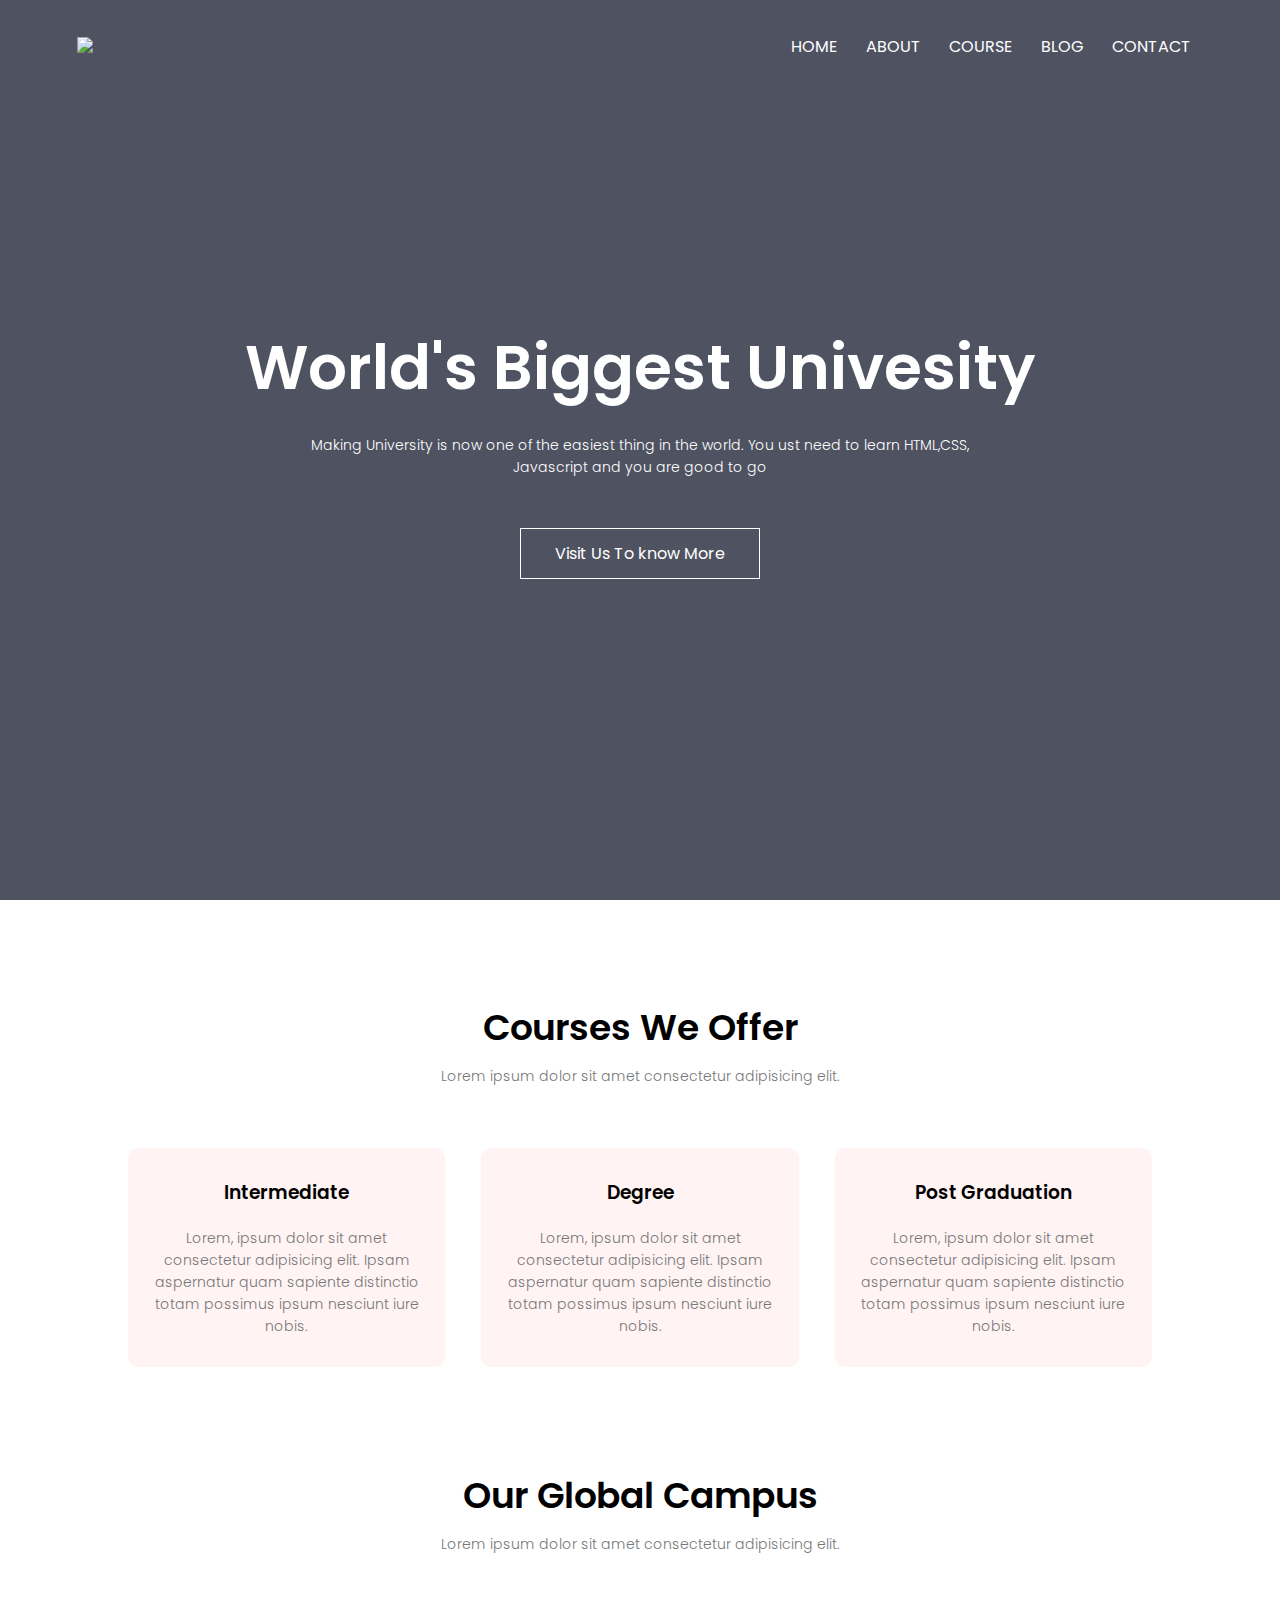
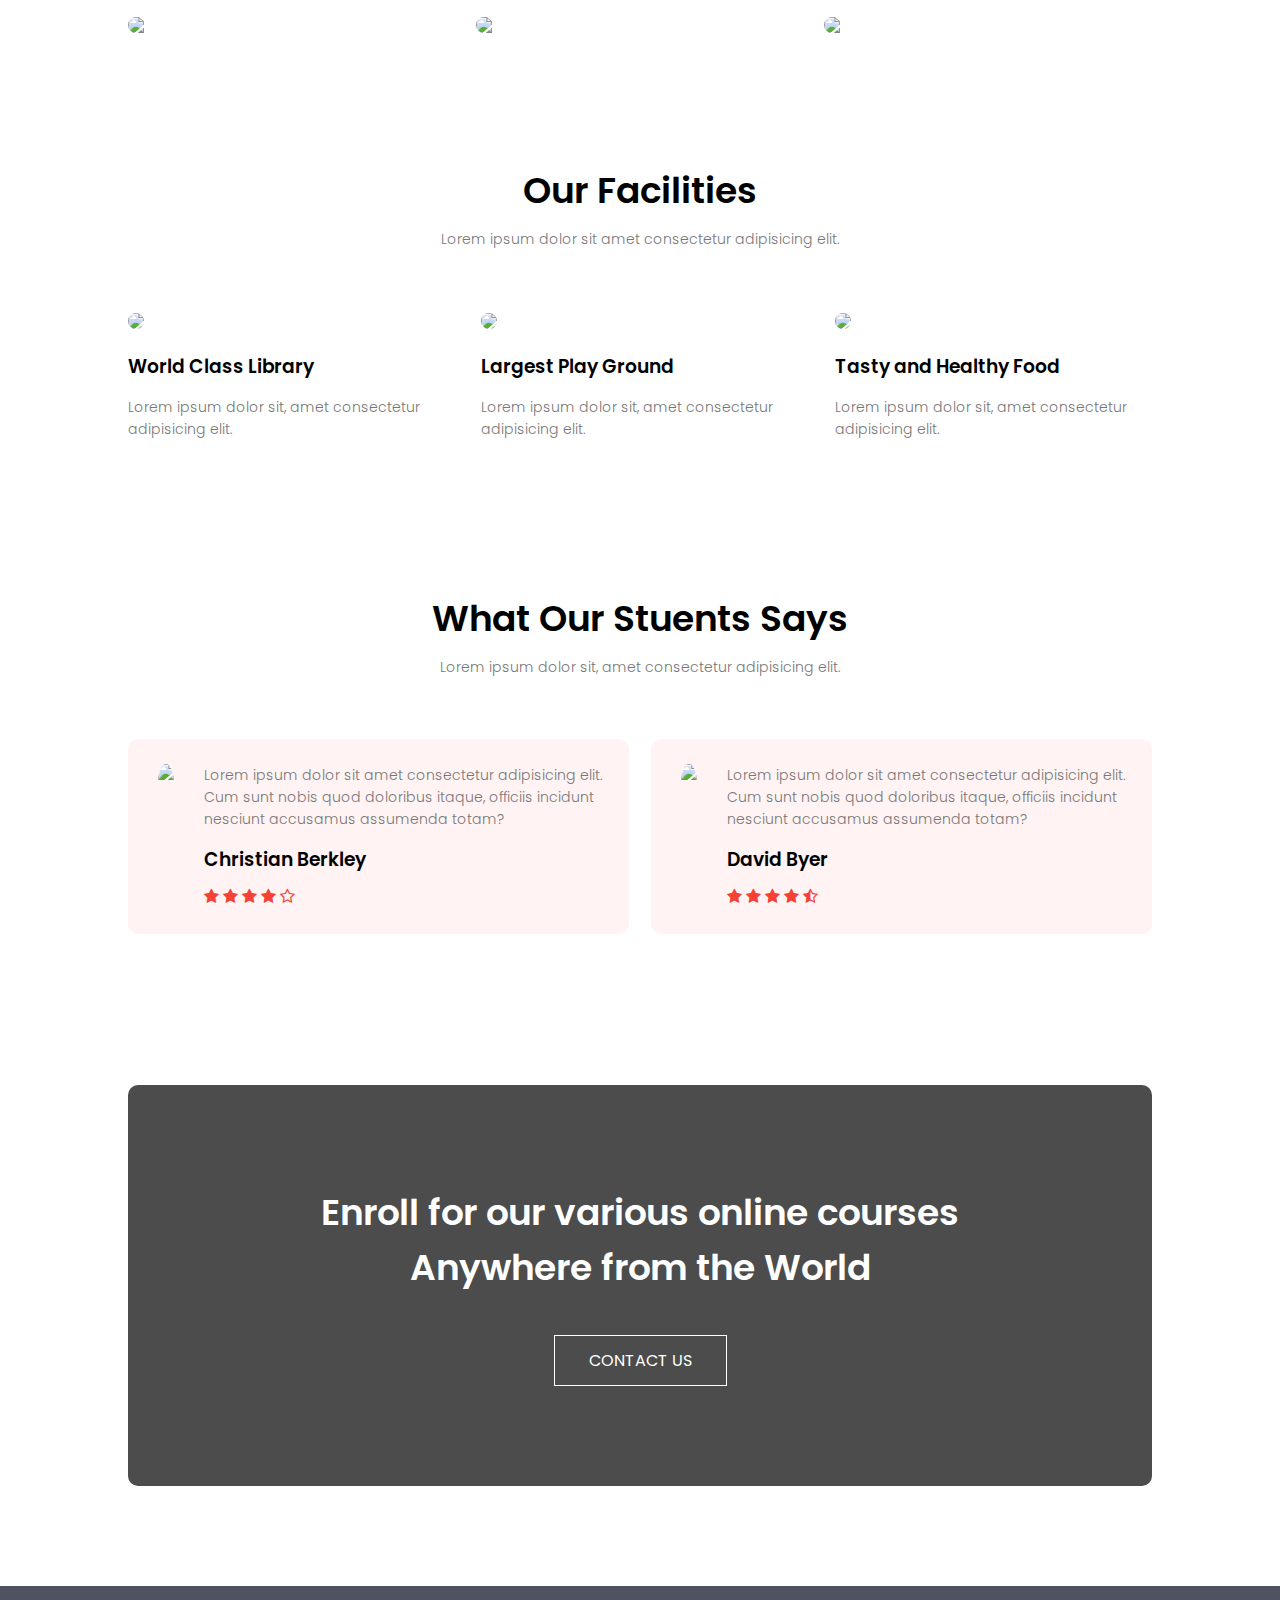
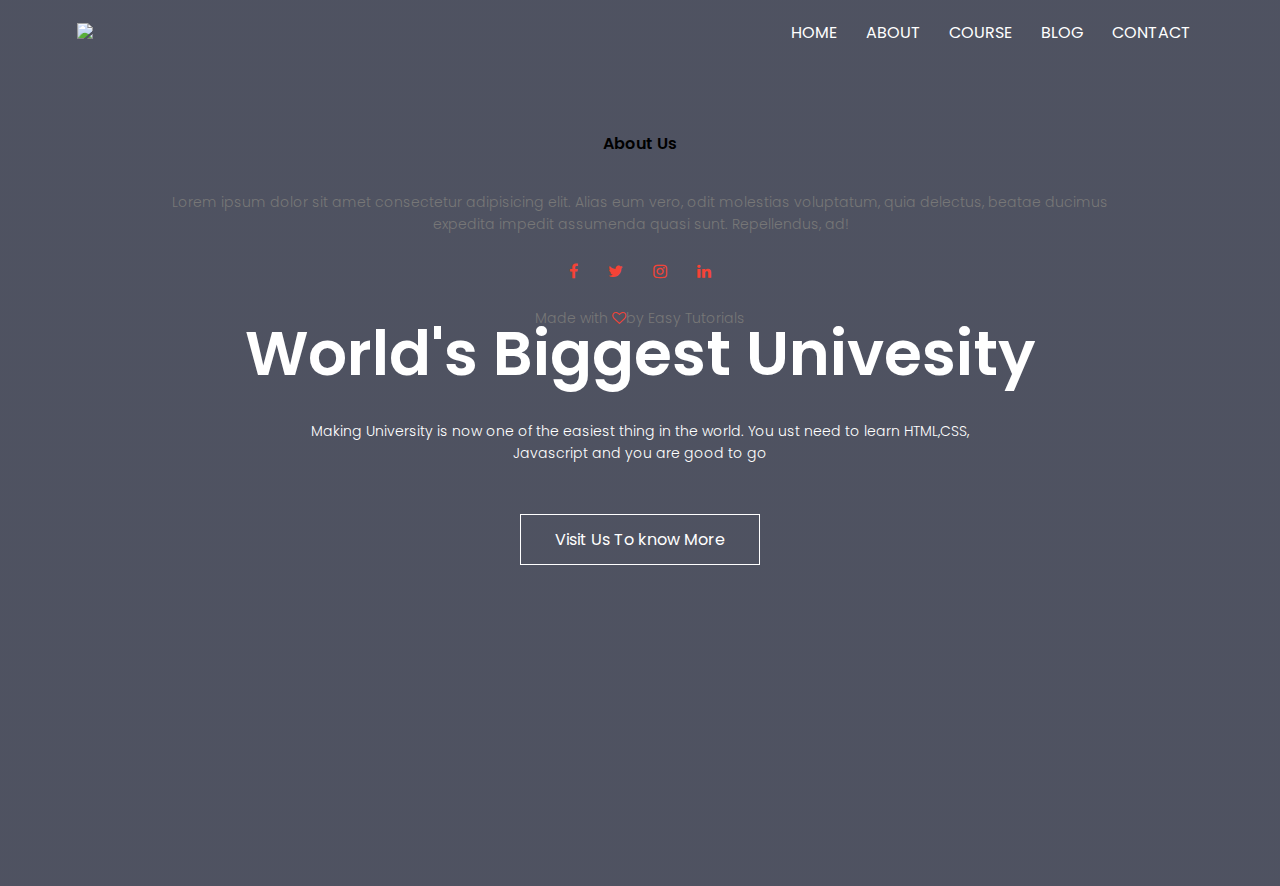
==== index.html @ 87d534fd "Files" ====
<!DOCTYPE html>
<html lang="en">
<head>
    <meta charset="UTF-8">
    <meta name="viewport" content="width=device-width, initial-scale=1.0">
    <title>University Website Design</title>
    <link rel="stylesheet" href="style.css">
    <link rel="preconnect" href="https://fonts.googleapis.com">
<link rel="preconnect" href="https://fonts.gstatic.com" crossorigin>
<link href="https://fonts.googleapis.com/css2?family=Montserrat&family=Permanent+Marker&family=Poppins:wght@100;200;300;400;600;700&family=Ubuntu&display=swap" rel="stylesheet">
<link rel="stylesheet" href="https://stackpath.bootstrapcdn.com/font-awesome/4.7.0/css/font-awesome.min.css">
</head>
<body>
    <section class="header">
        <nav>
            <a href="university.html"><img src="eduford_img/logo.png" ></a>
            <div class="nav-links" id="nav-links">
                <i class="fa fa-times" onclick="hideMenu()"></i>
                <ul>
                    <li><a href="university.html">HOME</a></li>
                    <li><a href="universityabout.html">ABOUT</a></li>
                    <li><a href="universitycourse.html">COURSE</a></li>
                    <li><a href="universityblog.html">BLOG</a></li>
                    <li><a href="universitycontact.html">CONTACT</a></li>
                  </ul>
            </div>
            <i class="fa fa-bars" onclick="showMenu()"></i>
        </nav>

<div class="text-box">
    <h1>World's Biggest Univesity</h1>
    <p>Making University is now one of the easiest thing in the world. You ust need to learn HTML,CSS,<br>Javascript and you are good to go</p>
    <a href="" class="hero-btn">Visit Us To know More</a>
</div>

    </section>
<!--------Course--------->

<section class="course">
    <h1>Courses We Offer</h1>
    <p>Lorem ipsum dolor sit amet consectetur adipisicing elit.</p>

    <div class="row">
        <div class="course-col">
            <h3>Intermediate</h3>
            <p>Lorem, ipsum dolor sit amet consectetur adipisicing elit. Ipsam aspernatur quam sapiente distinctio totam possimus ipsum nesciunt iure nobis.</p>
        </div>
            <div class="course-col">
                <h3>Degree</h3>
                <p>Lorem, ipsum dolor sit amet consectetur adipisicing elit. Ipsam aspernatur quam sapiente distinctio totam possimus ipsum nesciunt iure nobis.</p>
            </div>
                <div class="course-col">
                    <h3>Post Graduation</h3>
                    <p>Lorem, ipsum dolor sit amet consectetur adipisicing elit. Ipsam aspernatur quam sapiente distinctio totam possimus ipsum nesciunt iure nobis.</p>
                </div>
        </div>
    </div>

</section>

<!--------campus--------->

<section class="campus">
    <h1>Our Global Campus</h1>
   <p>Lorem ipsum dolor sit amet consectetur adipisicing elit.</p>
   <div class="row">
    <div class="campus-col">
        <img src="eduford_img/london.png">
        <div class="layer">
            <h3>LONDON</h3>
            
        </div>
    </div>
    <div class="campus-col">
        <img src="eduford_img/newyork.png">
        <div class="layer">
            <h3>NEW YORK</h3>
            
        </div>
    </div>
    <div class="campus-col">
        <img src="eduford_img/washington.png">
        <div class="layer">
            <h3>WASHINGTON</h3>
            
        </div>
    </div>
   </div>

</section>

<!-------Facilities-------->

<section class="facilities">
    <h1>Our Facilities</h1>
    <p>Lorem ipsum dolor sit amet consectetur adipisicing elit.</p>

    <div class="row">
        <div class="facilities-col">
            <img src="eduford_img/library.png">
            <h3>World Class Library</h3>
            <p>Lorem ipsum dolor sit, amet consectetur adipisicing elit.</p>

        </div>
        <div class="facilities-col">
            <img src="eduford_img/basketball.png">
            <h3>Largest Play Ground</h3>
            <p>Lorem ipsum dolor sit, amet consectetur adipisicing elit.</p>

        </div>
        <div class="facilities-col">
            <img src="eduford_img/cafeteria.png">
            <h3>Tasty and Healthy Food</h3>
            <p>Lorem ipsum dolor sit, amet consectetur adipisicing elit.</p>

        </div>
    </div>
 
</section>

<!--------Testimonials------->

<section class="testimonial">
    <h1>What Our Stuents Says</h1>
    <p>Lorem ipsum dolor sit, amet consectetur adipisicing elit.</p>

    <div class="row">
        <div class="testimonial-col">
            <img src="eduford_img/user1.jpg">
            <div>
                <p>Lorem ipsum dolor sit amet consectetur adipisicing elit. Cum sunt nobis quod doloribus itaque, officiis incidunt nesciunt accusamus assumenda totam?</p>
                <h3>Christian Berkley</h3>
                <i class="fa fa-star"></i>
                <i class="fa fa-star"></i>
                <i class="fa fa-star"></i>
                <i class="fa fa-star"></i>
                <i class="fa fa-star-o"></i>
            </div>
        </div>
        <div class="testimonial-col">
            <img src="eduford_img/user2.jpg">
            <div>
                <p>Lorem ipsum dolor sit amet consectetur adipisicing elit. Cum sunt nobis quod doloribus itaque, officiis incidunt nesciunt accusamus assumenda totam?</p>
                <h3>David Byer</h3>
                <i class="fa fa-star"></i>
                <i class="fa fa-star"></i>
                <i class="fa fa-star"></i>
                <i class="fa fa-star"></i>
                <i class="fa fa-star-half-o"></i>
            </div>
        </div>
    </div>
</section>

<!--------Call To Action-------->

<section class="cta">
    <h1>Enroll for our various online courses <br>Anywhere from the World</h1>
    <a href="" class="hero-btn">CONTACT US</a>

</section>

<!DOCTYPE html>
<html lang="en">
<head>
    <meta charset="UTF-8">
    <meta name="viewport" content="width=device-width, initial-scale=1.0">
    <title>University Website Design</title>
    <link rel="stylesheet" href="university.css">
    <link rel="preconnect" href="https://fonts.googleapis.com">
<link rel="preconnect" href="https://fonts.gstatic.com" crossorigin>
<link href="https://fonts.googleapis.com/css2?family=Montserrat&family=Permanent+Marker&family=Poppins:wght@100;200;300;400;600;700&family=Ubuntu&display=swap" rel="stylesheet">
<link rel="stylesheet" href="https://stackpath.bootstrapcdn.com/font-awesome/4.7.0/css/font-awesome.min.css">
</head>
<body>
    <section class="header">
        <nav>
            <a href="university.html"><img src="eduford_img/logo.png" ></a>
            <div class="nav-links" id="nav-links">
                <i class="fa fa-times" onclick="hideMenu()"></i>
                <ul>
                  <li><a href="">HOME</a></li>
                  <li><a href="">ABOUT</a></li>
                  <li><a href="">COURSE</a></li>
                  <li><a href="">BLOG</a></li>
                  <li><a href="">CONTACT</a></li>
                </ul>
            </div>
            <i class="fa fa-bars" onclick="showMenu()"></i>
        </nav>

<div class="text-box">
    <h1>World's Biggest Univesity</h1>
    <p>Making University is now one of the easiest thing in the world. You ust need to learn HTML,CSS,<br>Javascript and you are good to go</p>
    <a href="" class="hero-btn">Visit Us To know More</a>
</div>
<!--------Footer-------->

<section class="footer">
    <h4>About Us</h4>
    <p>Lorem ipsum dolor sit amet consectetur adipisicing elit. Alias eum vero, odit molestias voluptatum, quia delectus, beatae ducimus <br>expedita impedit assumenda quasi sunt. Repellendus, ad!</p>
<div class="icons">
    <i class="fa fa-facebook"></i>
    <i class="fa fa-twitter"></i>
    <i class="fa fa-instagram"></i>
    <i class="fa fa-linkedin"></i>
</div>
<p>Made with  <i class="fa fa-heart-o"></i>by Easy Tutorials</p>
</section>




<!------------javascript for toggle menu ---------->
<script>
    var navLinks = getElementById("navLinks")
    function showMenu(){
        navLinks.style.right = "0";
    }
    function showMenu(){
        navLinks.style.right = "-200px";
    }

</script>


</body>
</html>
---- style.css ----
*{
    margin: 0;
    padding: 0;
    font-family: 'Poppins', sans-serif;
}
.header{
    min-height: 100vh;
    width: 100%;
    background-image: linear-gradient(rgba(4,9,30,0.7),rgba(4,9,30,0.7)),url(eduford_img/banner.png);
    background-position: center;
    background-size: cover;
    position: relative;
}
nav{
    display: flex;
    padding: 2% 6%;
    justify-content: space-between;
    align-items: center;
}
nav img{
    width: 150px;
}
.nav-links{
    flex: 1;
    text-align: right;
}
.nav-links ul li {
    list-style: none;
    display: inline-block;
    padding: 8px 12px;
    position: relative;
}
.nav-links ul li a{
    color: #fff;
    text-decoration: none;
}
.nav-links ul li::after{
    content: '';
    width: 0%;
    height: 2px;
    background: #f44336;
    display: block;
    margin: auto;
    transition: 0.5s;

}
.nav-links ul li:hover::after{
    width: 100%;
}
.text-box{
    width: 90%;
    color: #fff;
    position: absolute;
    top: 50%;
    left: 50%;
    transform: translate(-50%,-50%);
    text-align: center;
}
.text-box h1{
    font-size: 62px;
}
.text-box p{
    margin: 10px 0 40px;
    font-size: 14px;
    color: #fff;
}
.hero-btn{
    display: inline-block;
    text-decoration: none;
    color: #fff;
    border: 1px solid #fff;
    padding: 12px 34px;
    background: transparent;
    position: relative;
    cursor: pointer;
}
.hero-btn:hover{
    border: 1px solid #f44336;
    background: #f44336;
    transition: 1s;
}
nav .fa{
    display: none;
}
@media(max-width: 700px){
    .text-box h1{
        font-size: 20px;
    }
    .nav-links ul li{
        display: block;
    }
    .nav-links {
        position: fixed;
        background: #f44336;
        height: 100vh;
        width: 200px;
        top: 0;
        right: -200px;
        text-align: left;
        z-index: 2;
        transition: 1s;
    }
    nav .fa{
        display: block;
        color: #fff;
        margin: 10px;
        font-size: 22px;
        cursor: pointer;
    }
    .nav-links{
        padding: 30px;
    }
}

/*-----------course-------------*/

.course{
    width: 80%;
    margin: auto;
    text-align: center;
    padding-top: 100px;
}
h1{
    font-size: 36px;
    font-weight: 600;
}
p{
    color: #777;
    font-size: 14px;
    font-weight: 300;
    line-height: 22px;
    padding: 10px;
}
.row{
    margin-top: 5%;
    display: flex;
    justify-content: space-between;
}
.course-col{
    flex-basis: 31%;
    background: #fff3f3;
    border-radius: 10px;
    margin-bottom: 5%;
    padding: 20px 12px;
    box-sizing: border-box;
    transition: 0.5s;
}
h3{
    text-align: center;
    font-weight: 600;
    margin: 10px 0;
}
.course-col:hover{
    box-shadow: 0 0 20px 0 rgba(0,0,0,0.2);
}
@media(max-width: 700px){
    .row{
        flex-direction: column;
    }
}

/*---------campus-----------*/

.campus{
    width: 80%;
    margin: auto;
    text-align: center;
    padding-top: 50px;
}
.campus-col{
    flex-basis: 32%;
    border-radius: 10px;
    margin-bottom: 30px;
    position: relative;
    overflow: hidden;
}
.campus-col img{
    width: 100%;
    display: block;
}
.layer {
    background: transparent;
    height: 100%;
    width: 100%;
    position: absolute;
    top: 0;
    left: 0;
    transition: 0.5s;
}
.layer:hover{
    background: rgba(226, 0, 0, 0.7); ;
    
}
.layer h3{
    width: 100%;
    font-weight: 500;
    color: #fff;
    font-size: 26px;
    bottom: 0;
    left: 50%;
    transform: translateX(-50%);
    position: absolute;
    opacity: 0;
    transition: 0.5s;
}
.layer:hover h3{
    bottom: 49%;
    opacity: 1;
}

/*-------Facilities------*/

.facilities{
    width: 80%;
    margin: auto;
    text-align: center;
    padding-top: 100px;
}
.facilities-col{
    flex-basis: 31%;
    border-radius: 10px;
    margin-bottom: 5%;
    text-align: left;
}
.facilities-col img{
    width: 100%;
    border-radius: 10px;
}
.facilities-col p{
    padding: 0;
}
.facilities-col h3{
    margin-top: 16px;
    margin-bottom: 15px;
    text-align: left;
}

/*-------Testimonials-------*/

.testimonial{
    width: 80%;
    margin: auto;
    padding-top: 100px;
    text-align: center;
}
.testimonial-col{
    flex-basis: 44%;
    border-radius: 10px;
    margin-bottom: 5%;
    text-align: left;
    background: #fff3f3;
    padding: 25px;
    cursor: pointer;
    display: flex;
}
.testimonial-col img{
    height: 40px;
    margin-left: 5px;
    margin-right: 30px;
    border-radius: 50%;
}
.testimonial-col p{
    padding: 0;
}
.testimonial-col h3{
    margin-top: 15px;
    text-align: left;
}
.testimonial-col .fa{
    color: #f44336;
}
@media(max-width: 700px){
    .testimonial-col img{
      
        margin-left: 0;
        margin-right: 15px;
        
    }
}

/*-------Call To Action---------*/

.cta{
    margin: 100px auto;
    width: 80%;
    background-image: linear-gradient(rgba(0,0,0,0.7),rgba(0,0,0,0.7)),url(eduford_img/banner2.jpg);
    background-position: center;
    background-size: cover;
    border-radius: 10px;
    text-align: center;
    padding: 100px 0;
}
.cta h1{
    color: #fff;
    margin-bottom: 40px;
    padding: 0;
}
@media(max-width: 700px){
    .cta h1{
        font-size: 24px;
    }
}

/*-------Footer---------*/

.footer{
    width: 100%;
    text-align: center;
    padding: 30px 0;
}
.footer h4{
    margin-bottom: 25px;
    margin-top: 20px;
    font-weight: 600;
}
.icons .fa{
    color: #f44336;
    margin: 0 13px;
    cursor: pointer;
    padding: 18px 0;
}
.fa-heart-o{
    color: #f44336;
}

/*-------About Us Page-------*/

.sub-header{
    height: 50vh;
    width: 100%;
    background-image: linear-gradient(rgba(4,9,30,0.7),rgba(4,9,30,0.7)),url(eduford_img/background.jpg);
    background-position: center;
    background-size: cover;
    text-align: center;
    color: #fff;
}
.sub-header h1{
    margin-top: 100px;
}
.about-us{
    width: 80%;
    margin: auto;
    padding-top: 80px;
    padding-bottom: 50px;
}
.about-col{
    flex-basis: 48%;
    padding: 30px 2px;
}
.about-col img{
    width: 100%;
}
.about-col h1{
    padding-top: 0;
}
.about-col p{
    padding: 15px 0 25px;
}
.red-btn{
    border: 1px solid #f44336;
    background: transparent;
    color: #f44336;
}
.red-btn:hover{
    color: #fff;
}

/*----------blog content-----------*/

.blog-content{
    width: 80%;
    margin: auto;
    padding: 60px 0;
}
.blog-left{
    flex-basis: 65%;
}
.blog-left img {
    width: 100%;
}
.blog-left h2{
    color: #222;
    font-weight: 600;
    margin: 30px 0;
}   
.blog-left p{
    color: #999;
    padding: 0;
}
.blog-right{
    flex-basis: 32%;
}
.blog-right h3{
    background: #f44336;
    color: #fff;
    padding: 7px 0;
    font-size: 16px;
    margin-bottom: 20ox;
}
.blog-right div{
    display: flex;
    align-items: center;
    justify-content: space-between;
    color: #555;
    padding: 8px;
    box-sizing: border-box;
}
.comment-box{
    border: 1px solid #ccc;
    margin: 50px 0;
    padding: 10px 20px;
}
.comment-box h3{
    text-align: left;

}
.comment-form input, .comment-form textarea{
    width: 100%;
    padding: 10px;
    margin: 15px 0;
    box-sizing: border-box;
    border: none;
    outline: none;
    background: #f0f0f0;
}
.comment-form button{
    margin: 10px 0;
}

@media(max-width:700px){
    .sub-header h1{
        font-size: 24px;
    }
}

/*-------Contact Us--------*/

.location{
    width: 80%;
    margin: auto;
    padding: 80px 0;
}
.location iframe{
    width: 100%;
}
.contact-us{
    width: 80%;
    margin: auto;
}
.contact-col div{
    display: flex;
    align-items: center;
    margin-bottom: 40px;
}
.contact-col div .fa{
    font-size: 28px;
    color: #f44336;
    margin: 10px;
    margin-right: 30px;
}
.contact-col div p{
    padding: 0;
}
.contact-col div h5{
    font-size: 20px;
    margin-bottom: 5px;
    color: #555;
    font-weight: 400;
}
.contact-col input, .contact-col textarea{
    width: 100%;
    padding: 15px;
    margin-bottom: 17px;
    margin-left: 40px;
    outline: none;
    border: 1px solid #ccc;
    box-sizing: border-box;
}
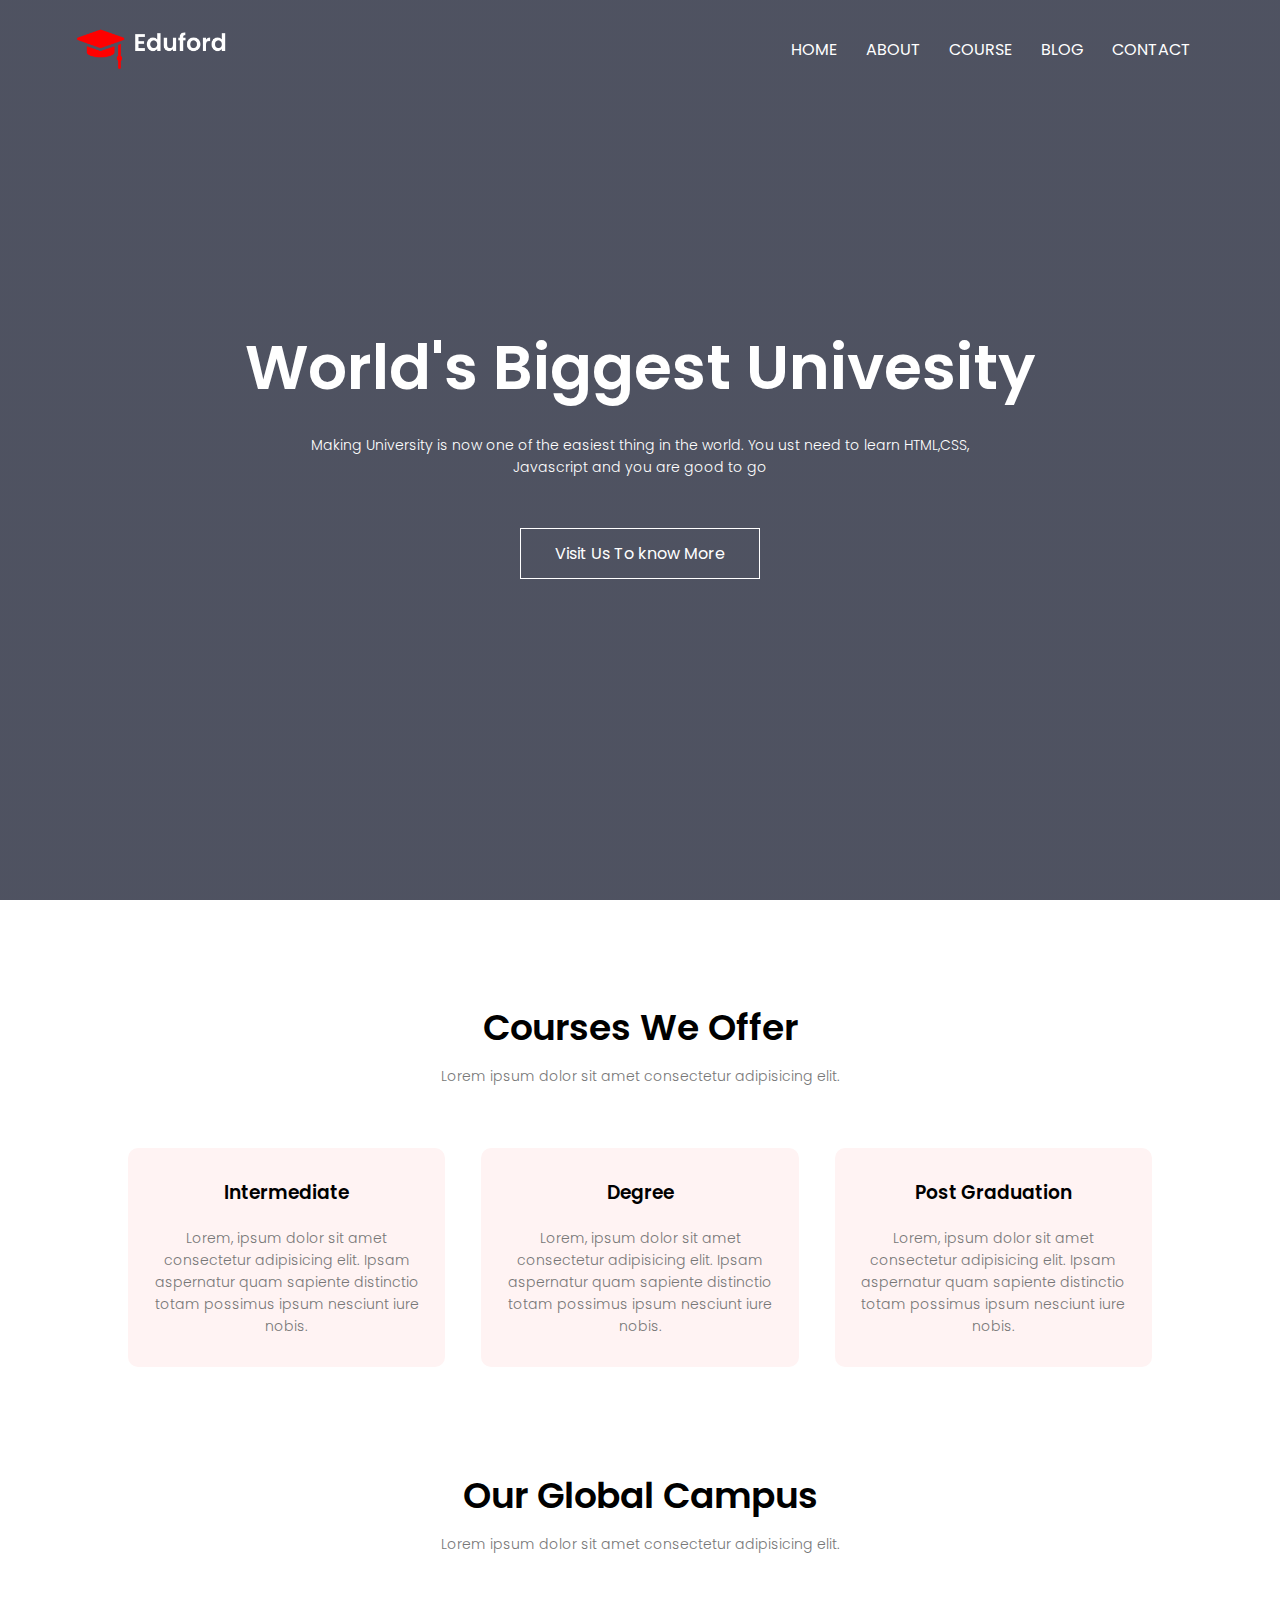
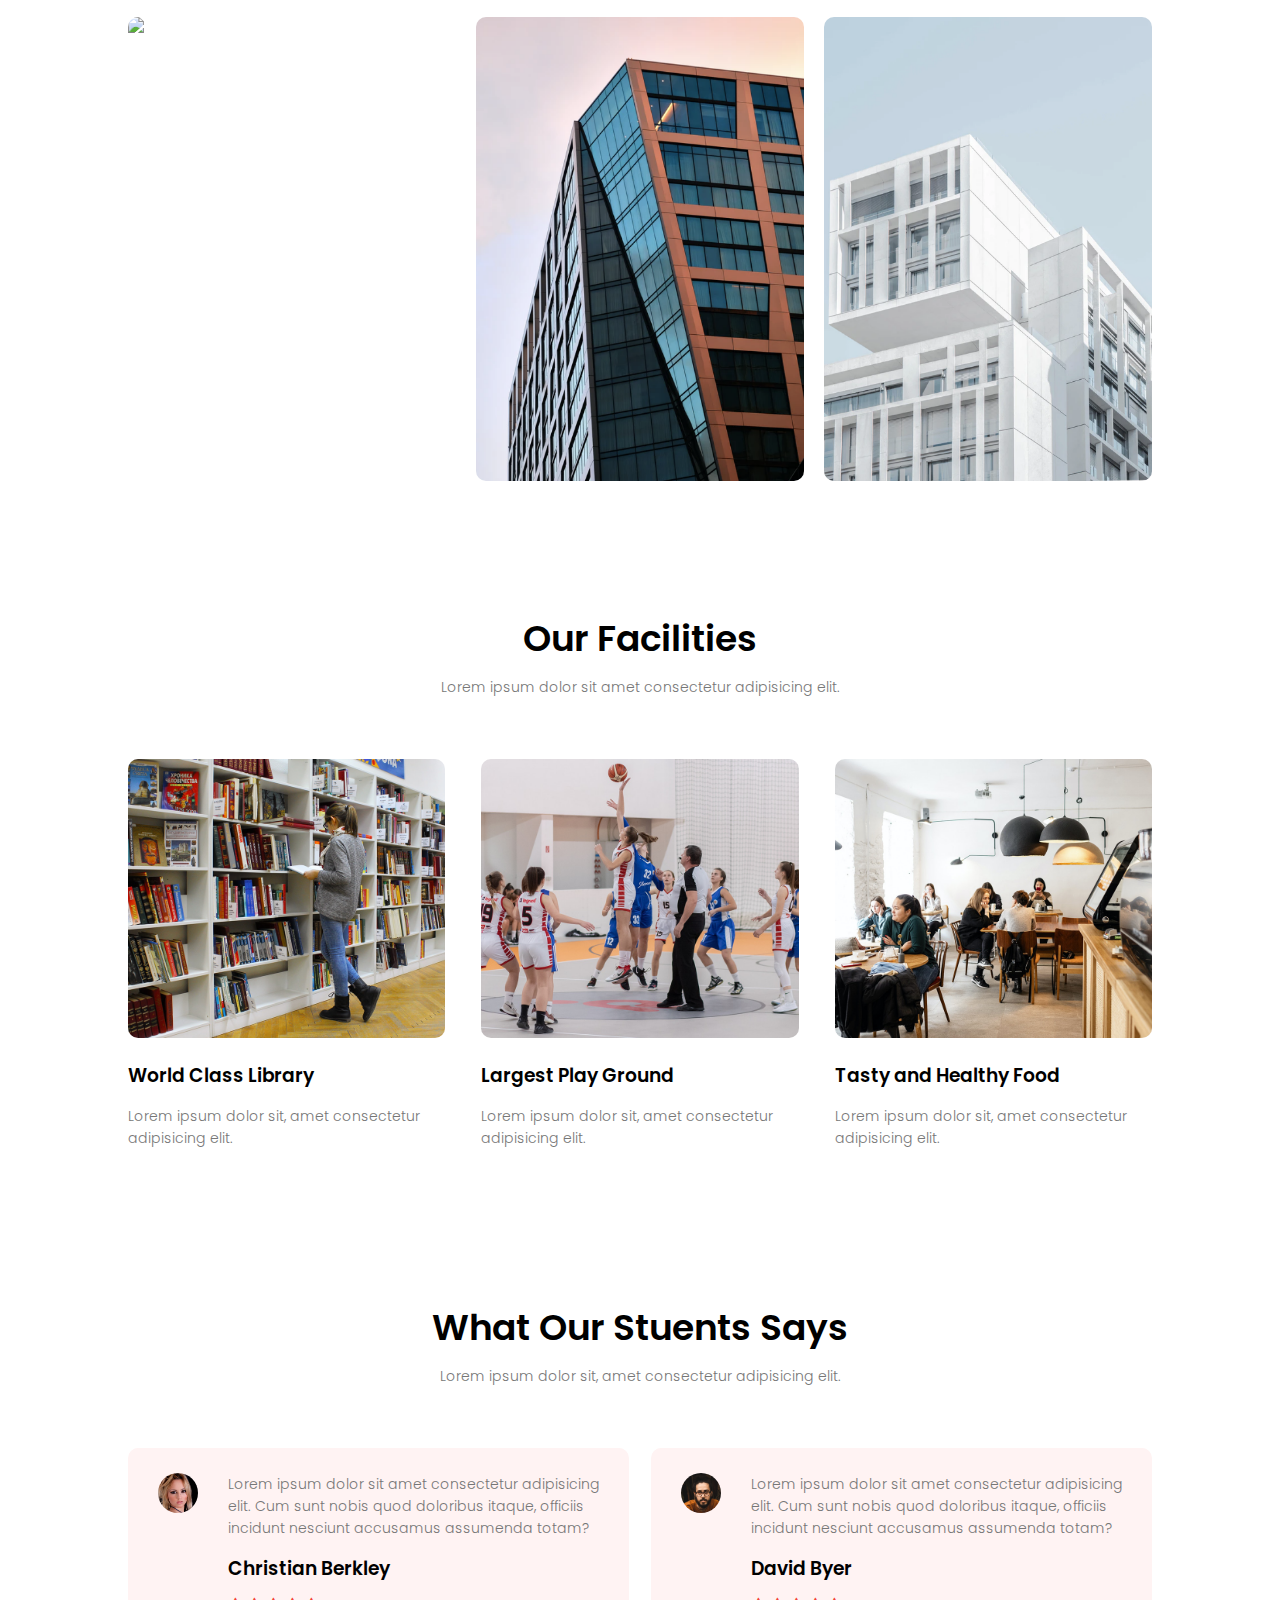
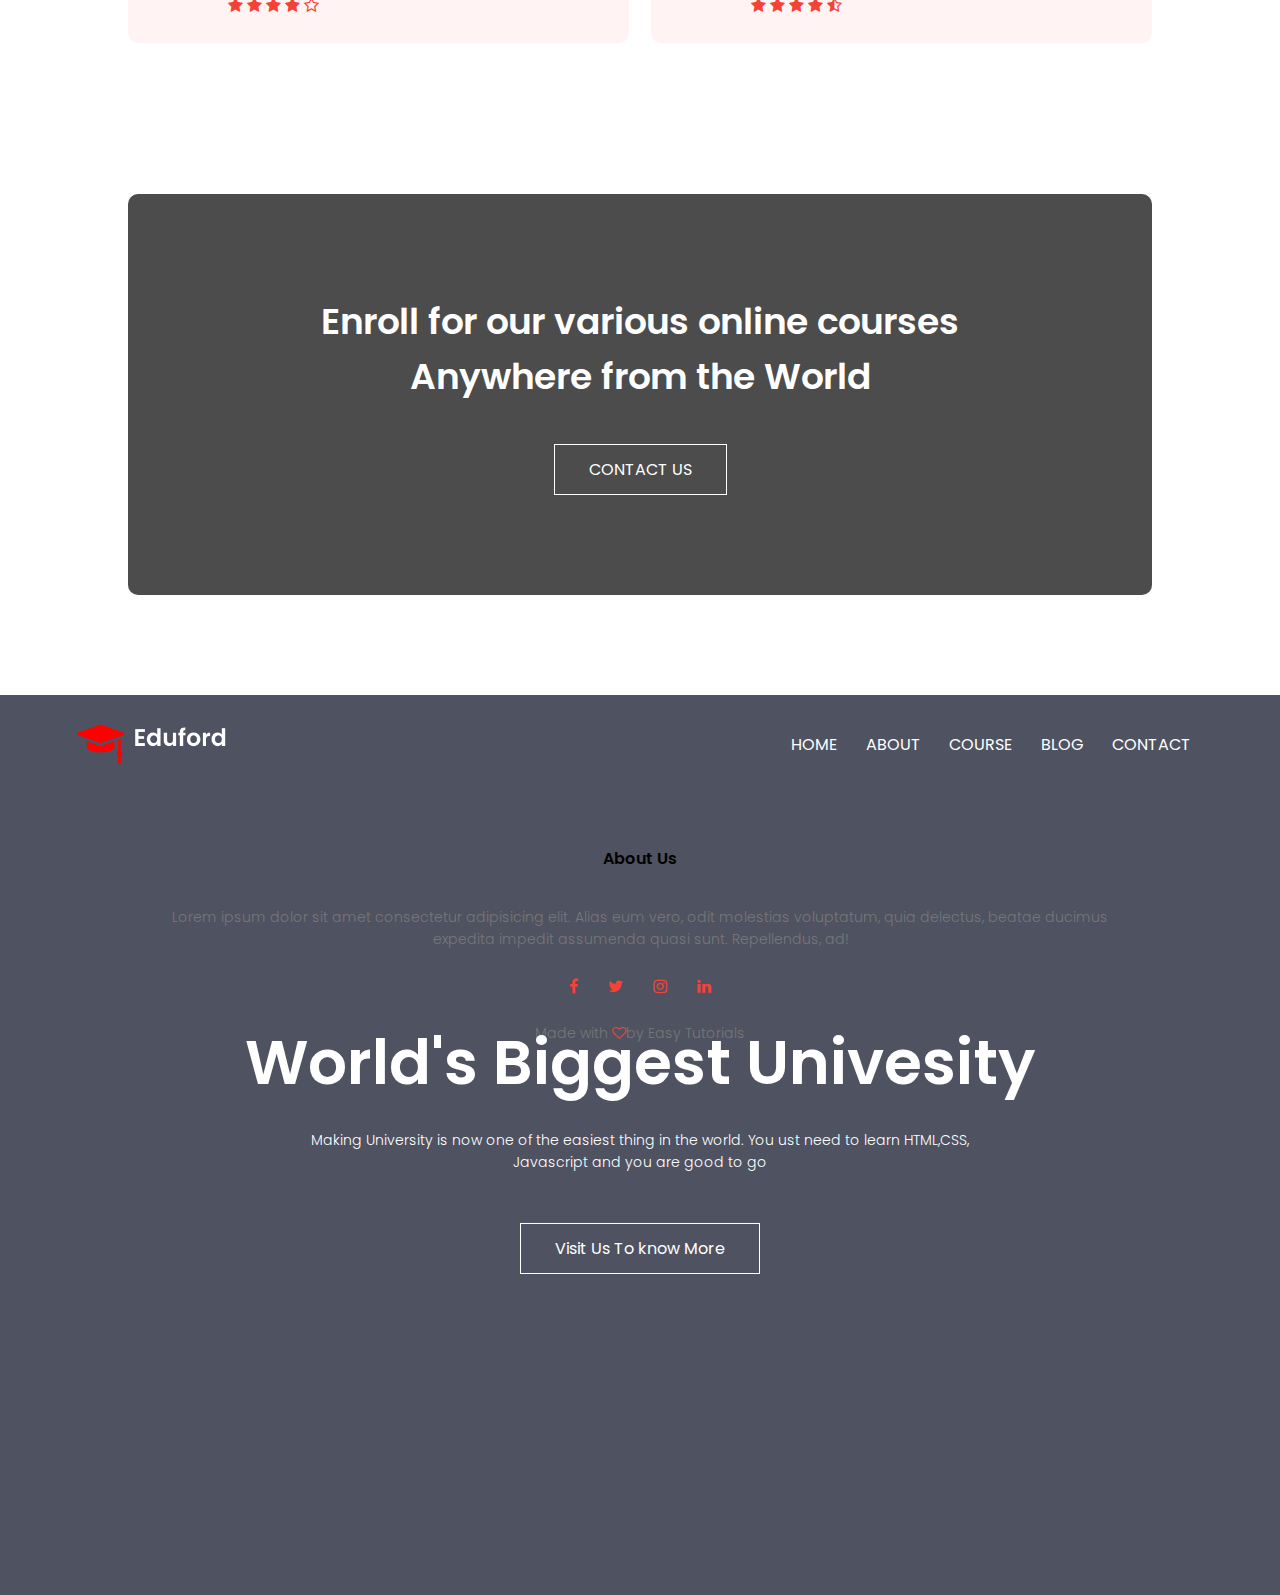
==== commit 95dfc740: "Update index.html" ====
--- a/index.html
+++ b/index.html
@@ -13,7 +13,7 @@
 <body>
     <section class="header">
         <nav>
-            <a href="university.html"><img src="eduford_img/logo.png" ></a>
+            <a href="university.html"><img src="./image/logo.png" ></a>
             <div class="nav-links" id="nav-links">
                 <i class="fa fa-times" onclick="hideMenu()"></i>
                 <ul>
@@ -65,21 +65,21 @@
    <p>Lorem ipsum dolor sit amet consectetur adipisicing elit.</p>
    <div class="row">
     <div class="campus-col">
-        <img src="eduford_img/london.png">
+        <img src="./image/london.png">
         <div class="layer">
             <h3>LONDON</h3>
             
         </div>
     </div>
     <div class="campus-col">
-        <img src="eduford_img/newyork.png">
+        <img src="./image/newyork.png">
         <div class="layer">
             <h3>NEW YORK</h3>
             
         </div>
     </div>
     <div class="campus-col">
-        <img src="eduford_img/washington.png">
+        <img src="./image/washington.png">
         <div class="layer">
             <h3>WASHINGTON</h3>
             
@@ -97,19 +97,19 @@
 
     <div class="row">
         <div class="facilities-col">
-            <img src="eduford_img/library.png">
+            <img src="./image/library.png">
             <h3>World Class Library</h3>
             <p>Lorem ipsum dolor sit, amet consectetur adipisicing elit.</p>
 
         </div>
         <div class="facilities-col">
-            <img src="eduford_img/basketball.png">
+            <img src="./image/basketball.png">
             <h3>Largest Play Ground</h3>
             <p>Lorem ipsum dolor sit, amet consectetur adipisicing elit.</p>
 
         </div>
         <div class="facilities-col">
-            <img src="eduford_img/cafeteria.png">
+            <img src="./image/cafeteria.png">
             <h3>Tasty and Healthy Food</h3>
             <p>Lorem ipsum dolor sit, amet consectetur adipisicing elit.</p>
 
@@ -126,7 +126,7 @@
 
     <div class="row">
         <div class="testimonial-col">
-            <img src="eduford_img/user1.jpg">
+            <img src="./image/user1.jpg">
             <div>
                 <p>Lorem ipsum dolor sit amet consectetur adipisicing elit. Cum sunt nobis quod doloribus itaque, officiis incidunt nesciunt accusamus assumenda totam?</p>
                 <h3>Christian Berkley</h3>
@@ -138,7 +138,7 @@
             </div>
         </div>
         <div class="testimonial-col">
-            <img src="eduford_img/user2.jpg">
+            <img src="./image/user2.jpg">
             <div>
                 <p>Lorem ipsum dolor sit amet consectetur adipisicing elit. Cum sunt nobis quod doloribus itaque, officiis incidunt nesciunt accusamus assumenda totam?</p>
                 <h3>David Byer</h3>
@@ -175,7 +175,7 @@
 <body>
     <section class="header">
         <nav>
-            <a href="university.html"><img src="eduford_img/logo.png" ></a>
+            <a href="university.html"><img src="./image/logo.png" ></a>
             <div class="nav-links" id="nav-links">
                 <i class="fa fa-times" onclick="hideMenu()"></i>
                 <ul>
@@ -225,4 +225,4 @@
 
 
 </body>
-</html>+</html>
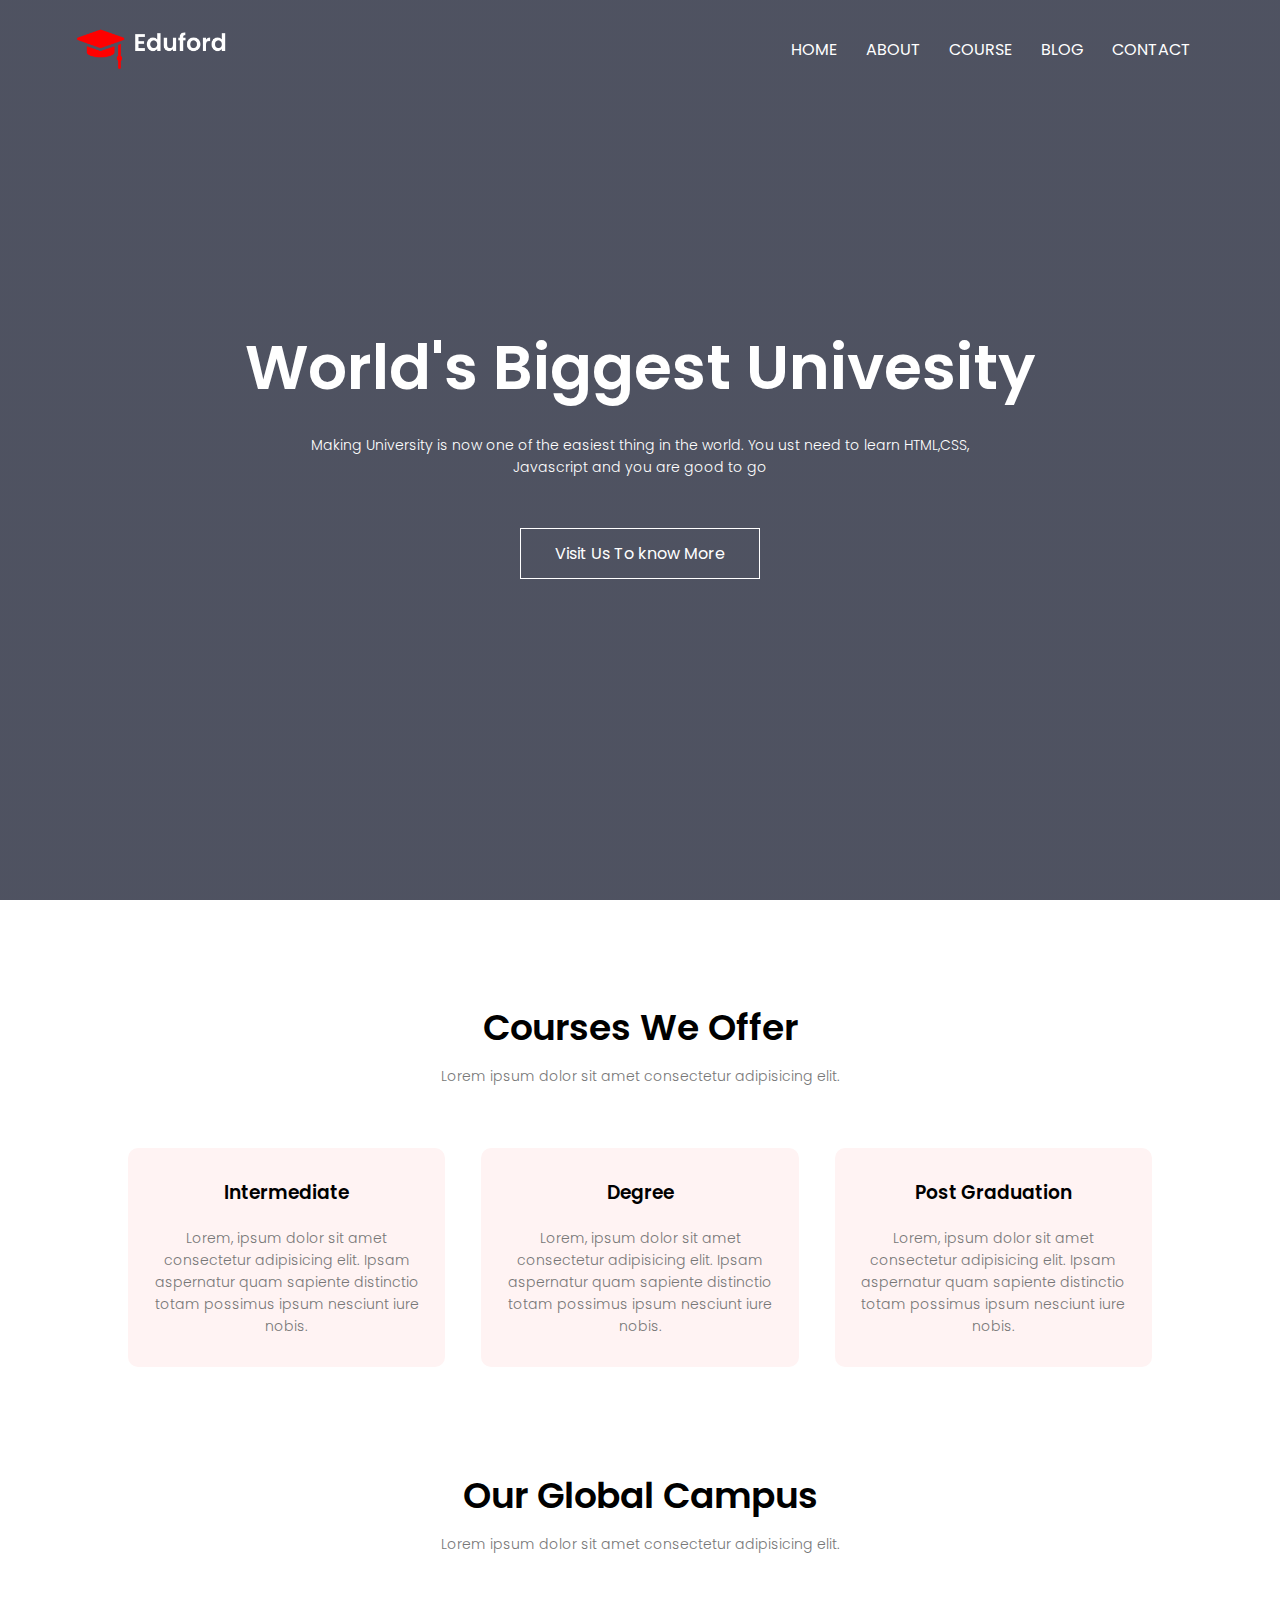
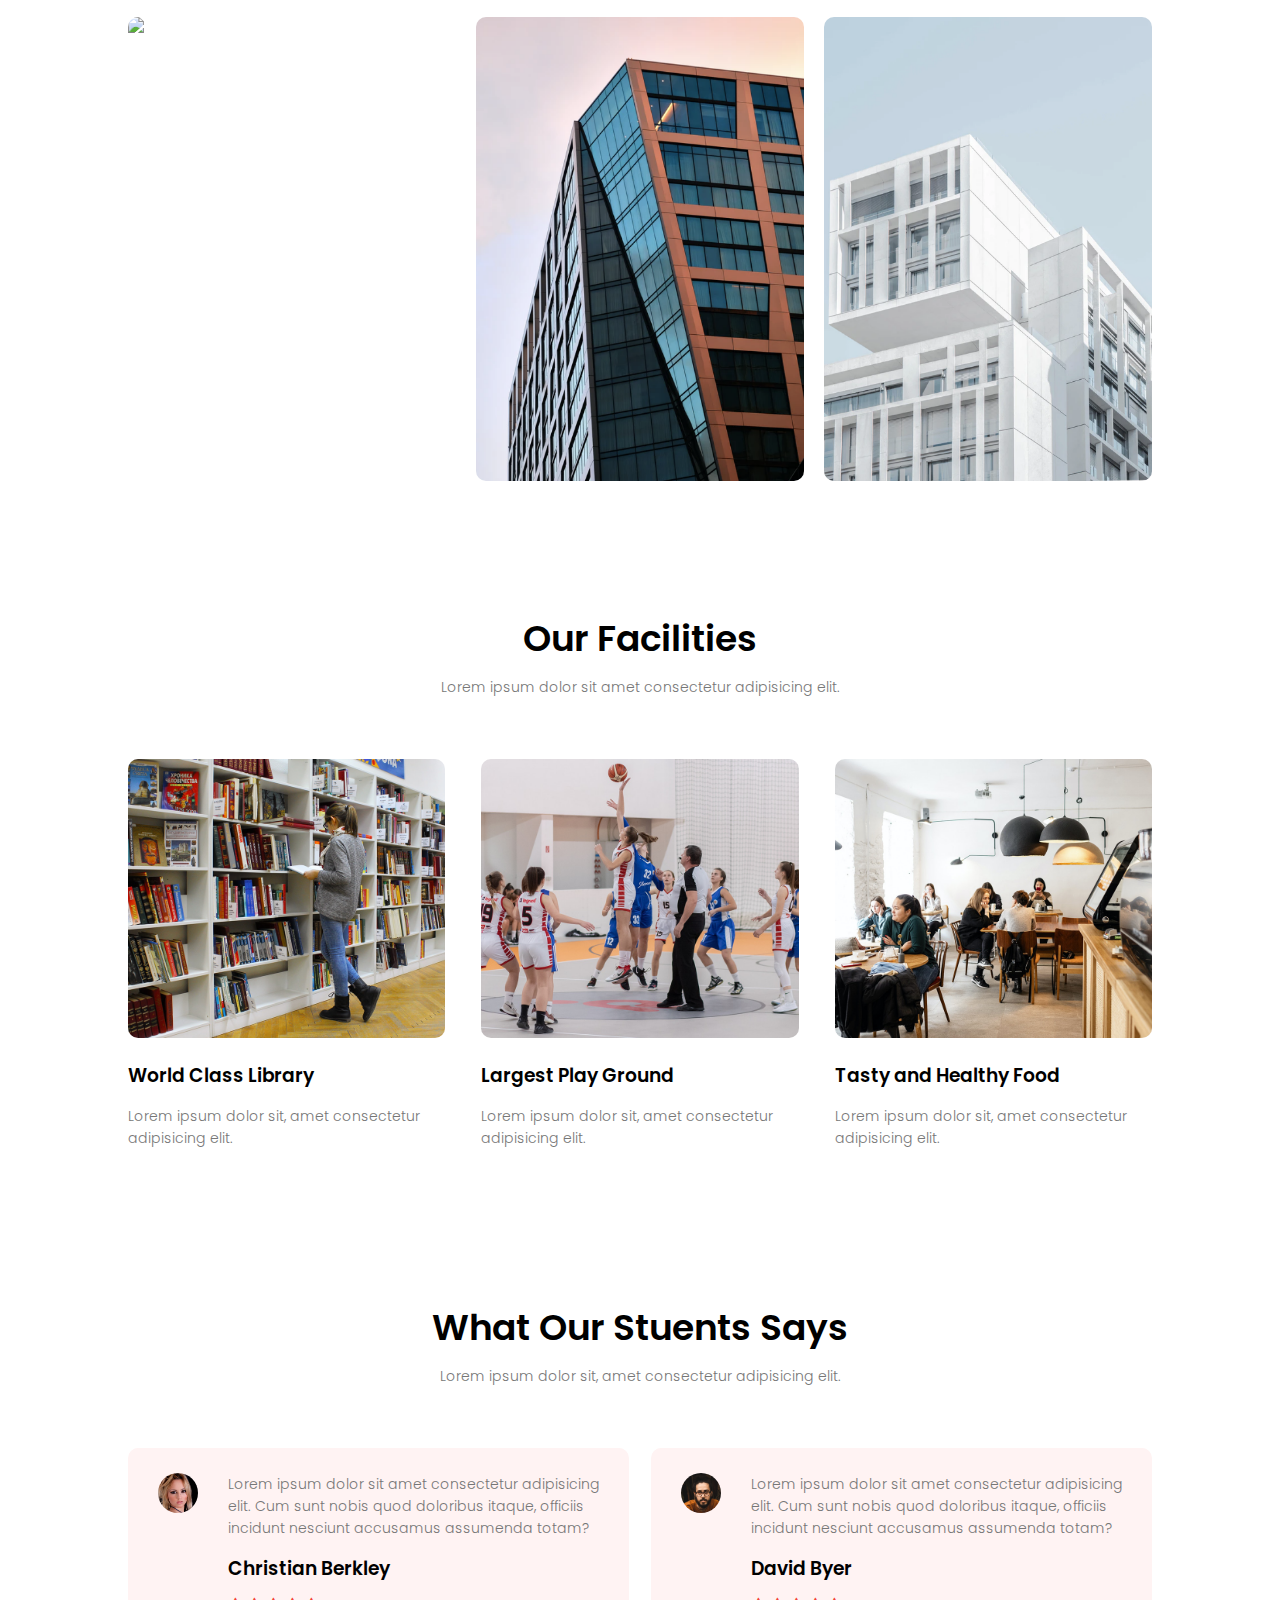
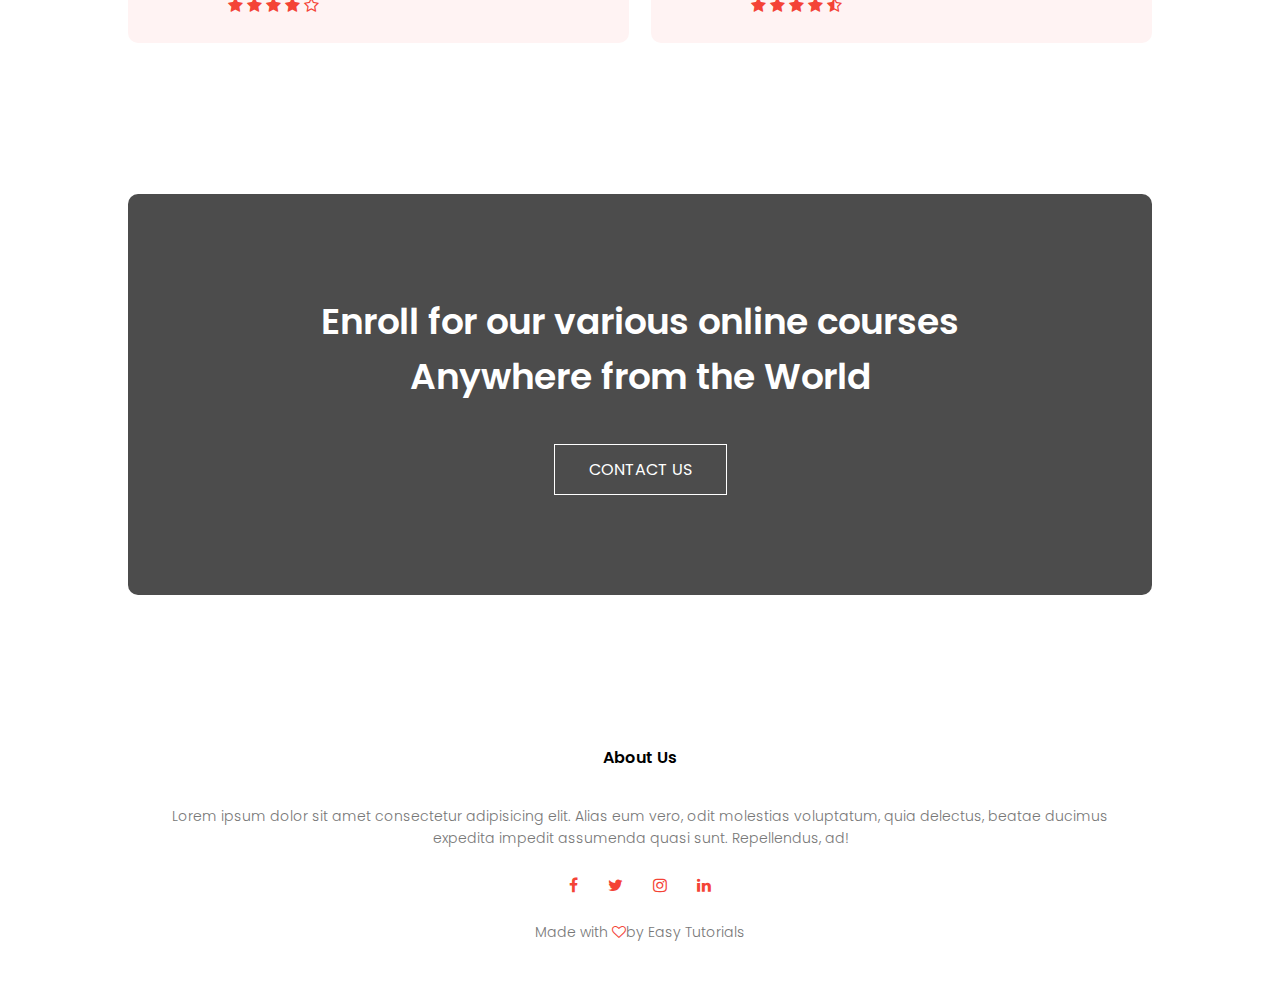
==== commit 3a993e11: "Update index.html" ====
--- a/index.html
+++ b/index.html
@@ -160,40 +160,8 @@
 
 </section>
 
-<!DOCTYPE html>
-<html lang="en">
-<head>
-    <meta charset="UTF-8">
-    <meta name="viewport" content="width=device-width, initial-scale=1.0">
-    <title>University Website Design</title>
-    <link rel="stylesheet" href="university.css">
-    <link rel="preconnect" href="https://fonts.googleapis.com">
-<link rel="preconnect" href="https://fonts.gstatic.com" crossorigin>
-<link href="https://fonts.googleapis.com/css2?family=Montserrat&family=Permanent+Marker&family=Poppins:wght@100;200;300;400;600;700&family=Ubuntu&display=swap" rel="stylesheet">
-<link rel="stylesheet" href="https://stackpath.bootstrapcdn.com/font-awesome/4.7.0/css/font-awesome.min.css">
-</head>
-<body>
-    <section class="header">
-        <nav>
-            <a href="university.html"><img src="./image/logo.png" ></a>
-            <div class="nav-links" id="nav-links">
-                <i class="fa fa-times" onclick="hideMenu()"></i>
-                <ul>
-                  <li><a href="">HOME</a></li>
-                  <li><a href="">ABOUT</a></li>
-                  <li><a href="">COURSE</a></li>
-                  <li><a href="">BLOG</a></li>
-                  <li><a href="">CONTACT</a></li>
-                </ul>
-            </div>
-            <i class="fa fa-bars" onclick="showMenu()"></i>
-        </nav>
 
-<div class="text-box">
-    <h1>World's Biggest Univesity</h1>
-    <p>Making University is now one of the easiest thing in the world. You ust need to learn HTML,CSS,<br>Javascript and you are good to go</p>
-    <a href="" class="hero-btn">Visit Us To know More</a>
-</div>
+            
 <!--------Footer-------->
 
 <section class="footer">
